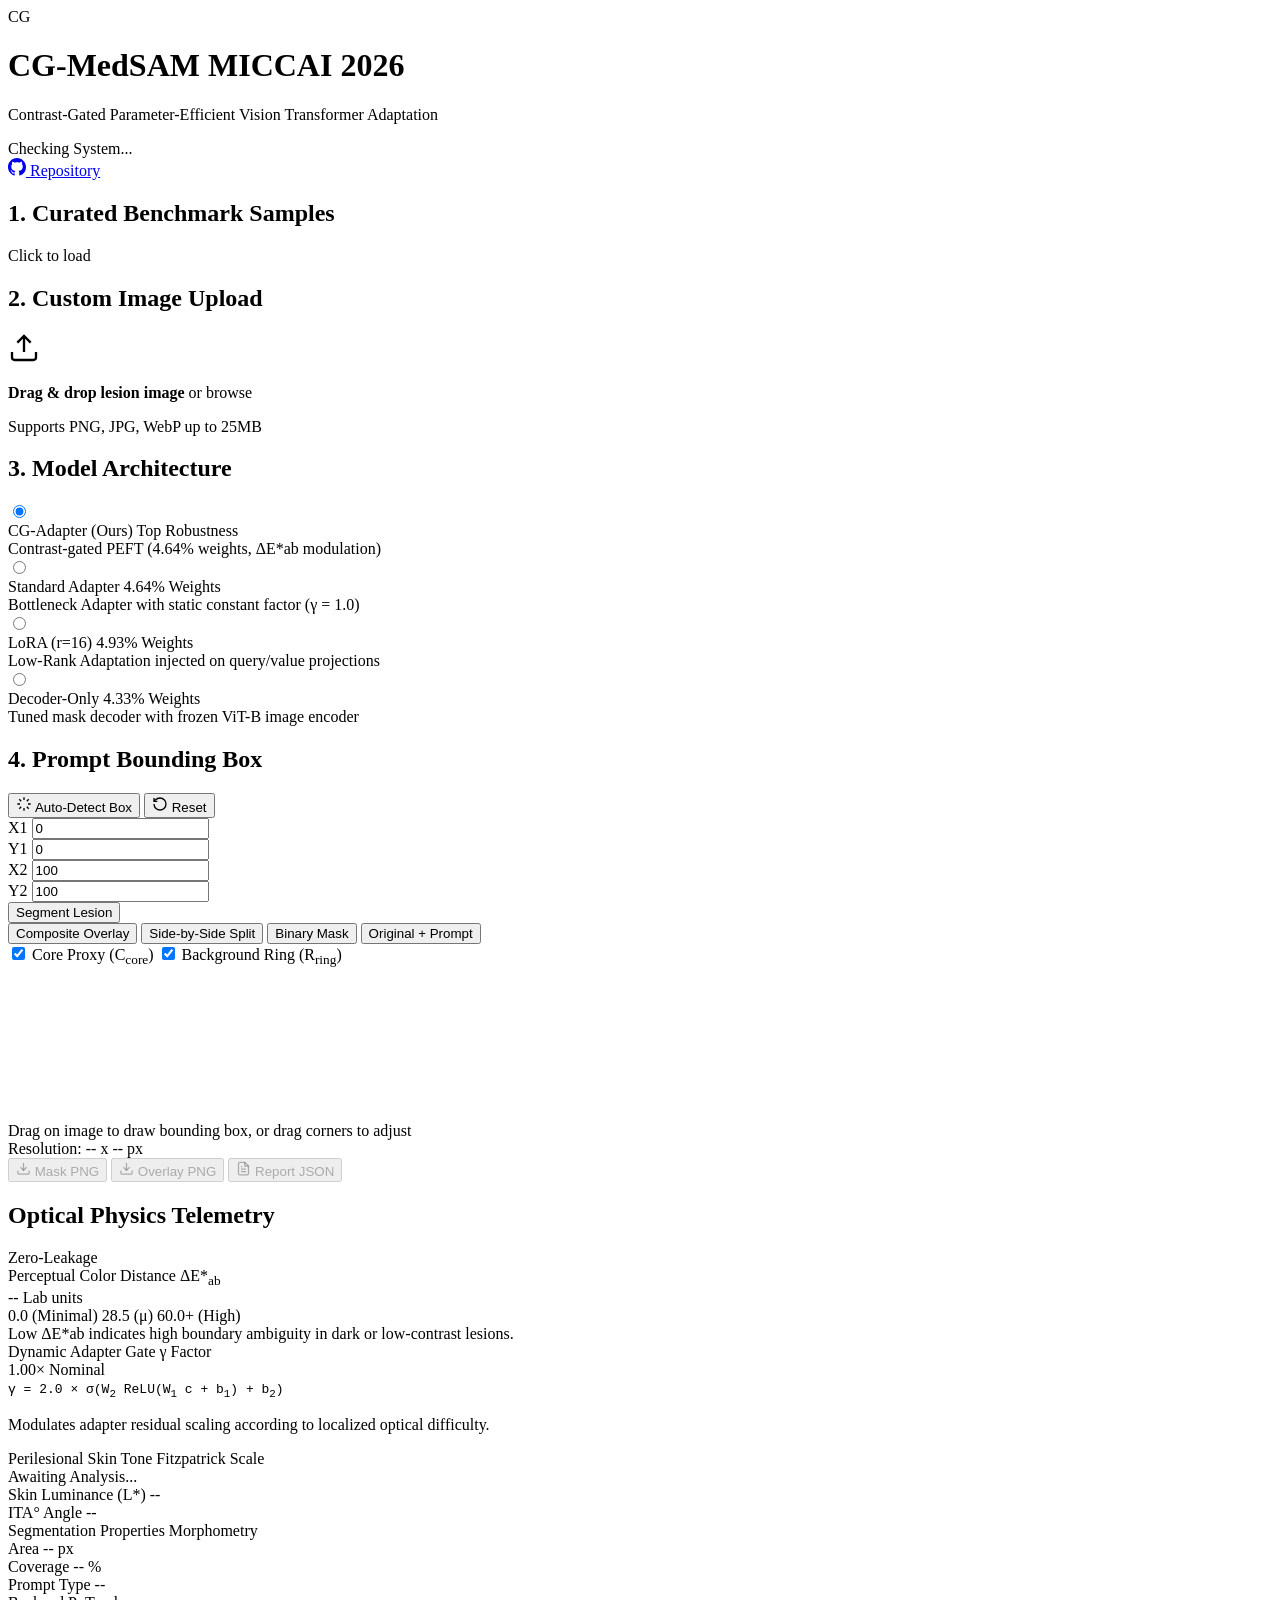
==== web_demo/static/index.html @ afedfc79 "feat(demo): implement standalone inference CLI and interactive web demo - Authored root inference.py" ====
<!DOCTYPE html>
<html lang="en">
<head>
  <meta charset="UTF-8">
  <meta name="viewport" content="width=device-width, initial-scale=1.0">
  <title>CG-MedSAM | Contrast-Gated Skin Lesion Segmentation Demo</title>
  <meta name="description" content="Interactive clinical demonstration of CG-MedSAM: Contrast-gated parameter-efficient foundation model adaptation for skin-tone-robust lesion segmentation across Fitzpatrick skin types.">
  <link rel="preconnect" href="https://fonts.googleapis.com">
  <link rel="preconnect" href="https://fonts.gstatic.com" crossorigin>
  <link href="https://fonts.googleapis.com/css2?family=Inter:wght@300;400;500;600;700&family=Outfit:wght@400;500;600;700;800&family=JetBrains+Mono:wght@400;500&display=swap" rel="stylesheet">
  <link rel="stylesheet" href="/static/styles.css">
</head>
<body>
  <div class="app-container">
    <!-- Top Navigation Bar -->
    <header class="app-header">
      <div class="brand-group">
        <div class="brand-logo-badge">CG</div>
        <div class="brand-text">
          <h1 class="brand-title">CG-MedSAM <span class="badge-tag">MICCAI 2026</span></h1>
          <p class="brand-subtitle">Contrast-Gated Parameter-Efficient Vision Transformer Adaptation</p>
        </div>
      </div>
      <div class="header-actions">
        <div class="status-indicator" id="statusPill">
          <span class="pulse-dot"></span>
          <span class="status-label" id="statusLabel">Checking System...</span>
        </div>
        <a href="https://github.com/raju-sah/MedSAM-For-Skin-Segmentation" target="_blank" class="nav-btn ghost-btn" id="githubLink">
          <svg width="18" height="18" viewBox="0 0 24 24" fill="currentColor"><path d="M12 0C5.37 0 0 5.37 0 12c0 5.31 3.435 9.795 8.205 11.385.6.105.825-.255.825-.57 0-.285-.015-1.23-.015-2.235-3.015.555-3.795-.735-4.035-1.41-.135-.345-.72-1.41-1.23-1.695-.42-.225-1.02-.78-.015-.795.945-.015 1.62.87 1.845 1.23 1.08 1.815 2.805 1.305 3.495.99.105-.78.42-1.305.765-1.605-2.67-.3-5.46-1.335-5.46-5.925 0-1.305.465-2.385 1.23-3.225-.12-.3-.54-1.53.12-3.18 0 0 1.005-.315 3.3 1.23.96-.27 1.98-.405 3-.405s2.04.135 3 .405c2.295-1.56 3.3-1.23 3.3-1.23.66 1.65.24 2.88.12 3.18.765.84 1.23 1.905 1.23 3.225 0 4.605-2.805 5.625-5.475 5.925.435.375.81 1.095.81 2.22 0 1.605-.015 2.895-.015 3.3 0 .315.225.69.825.57A12.02 12.02 0 0024 12c0-6.63-5.37-12-12-12z"/></svg>
          Repository
        </a>
      </div>
    </header>

    <!-- Main Workspace Grid -->
    <main class="workspace-grid">
      <!-- Left Panel: Input & Controls -->
      <aside class="panel control-panel">
        <!-- Sample Selector -->
        <section class="control-section">
          <div class="section-header">
            <h2 class="section-title">1. Curated Benchmark Samples</h2>
            <span class="section-hint">Click to load</span>
          </div>
          <div class="sample-cards-grid" id="sampleCardsContainer">
            <!-- Populated dynamically via JS -->
          </div>
        </section>

        <!-- Custom Upload -->
        <section class="control-section">
          <div class="section-header">
            <h2 class="section-title">2. Custom Image Upload</h2>
          </div>
          <div class="upload-dropzone" id="dropzone">
            <input type="file" id="fileInput" accept="image/jpeg,image/png,image/webp" hidden>
            <div class="upload-content">
              <svg class="upload-icon" width="32" height="32" viewBox="0 0 24 24" fill="none" stroke="currentColor" stroke-width="1.75">
                <path d="M21 15v4a2 2 0 0 1-2 2H5a2 2 0 0 1-2-2v-4"></path>
                <polyline points="17 8 12 3 7 8"></polyline>
                <line x1="12" y1="3" x2="12" y2="15"></line>
              </svg>
              <p class="upload-text"><strong>Drag & drop lesion image</strong> or <span class="highlight-link">browse</span></p>
              <span class="upload-specs">Supports PNG, JPG, WebP up to 25MB</span>
            </div>
          </div>
        </section>

        <!-- Model Architecture Selector -->
        <section class="control-section">
          <div class="section-header">
            <h2 class="section-title">3. Model Architecture</h2>
          </div>
          <div class="model-select-group">
            <label class="model-option active" data-model="cg_adapter">
              <input type="radio" name="modelChoice" value="cg_adapter" checked>
              <div class="model-meta">
                <div class="model-name-row">
                  <span class="model-name">CG-Adapter (Ours)</span>
                  <span class="pill-badge recommended">Top Robustness</span>
                </div>
                <span class="model-desc">Contrast-gated PEFT (4.64% weights, ΔE*ab modulation)</span>
              </div>
            </label>

            <label class="model-option" data-model="standard_adapter">
              <input type="radio" name="modelChoice" value="standard_adapter">
              <div class="model-meta">
                <div class="model-name-row">
                  <span class="model-name">Standard Adapter</span>
                  <span class="pill-badge baseline">4.64% Weights</span>
                </div>
                <span class="model-desc">Bottleneck Adapter with static constant factor (γ = 1.0)</span>
              </div>
            </label>

            <label class="model-option" data-model="lora">
              <input type="radio" name="modelChoice" value="lora">
              <div class="model-meta">
                <div class="model-name-row">
                  <span class="model-name">LoRA (r=16)</span>
                  <span class="pill-badge baseline">4.93% Weights</span>
                </div>
                <span class="model-desc">Low-Rank Adaptation injected on query/value projections</span>
              </div>
            </label>

            <label class="model-option" data-model="decoder_only">
              <input type="radio" name="modelChoice" value="decoder_only">
              <div class="model-meta">
                <div class="model-name-row">
                  <span class="model-name">Decoder-Only</span>
                  <span class="pill-badge baseline">4.33% Weights</span>
                </div>
                <span class="model-desc">Tuned mask decoder with frozen ViT-B image encoder</span>
              </div>
            </label>
          </div>
        </section>

        <!-- Prompt Actions -->
        <section class="control-section">
          <div class="section-header">
            <h2 class="section-title">4. Prompt Bounding Box</h2>
          </div>
          <div class="prompt-action-row">
            <button type="button" class="btn secondary-btn" id="btnAutoPrompt">
              <svg width="16" height="16" viewBox="0 0 24 24" fill="none" stroke="currentColor" stroke-width="2"><path d="M12 2v4M12 18v4M4.93 4.93l2.83 2.83M16.24 16.24l2.83 2.83M2 12h4M18 12h4M4.93 19.07l2.83-2.83M16.24 7.76l2.83-2.83"/></svg>
              Auto-Detect Box
            </button>
            <button type="button" class="btn ghost-btn" id="btnResetBox">
              <svg width="16" height="16" viewBox="0 0 24 24" fill="none" stroke="currentColor" stroke-width="2"><path d="M3 12a9 9 0 1 0 9-9 9.75 9.75 0 0 0-6.74 2.74L3 8"/><path d="M3 3v5h5"/></svg>
              Reset
            </button>
          </div>

          <div class="coord-inputs-grid">
            <div class="input-field">
              <label>X1</label>
              <input type="number" id="inputX1" value="0" min="0">
            </div>
            <div class="input-field">
              <label>Y1</label>
              <input type="number" id="inputY1" value="0" min="0">
            </div>
            <div class="input-field">
              <label>X2</label>
              <input type="number" id="inputX2" value="100" min="1">
            </div>
            <div class="input-field">
              <label>Y2</label>
              <input type="number" id="inputY2" value="100" min="1">
            </div>
          </div>
        </section>

        <!-- Run Segment Button -->
        <button type="button" class="btn primary-action-btn" id="btnRunSegment">
          <span class="btn-spinner" id="segmentSpinner"></span>
          <span class="btn-text" id="segmentBtnText">Segment Lesion</span>
        </button>
      </aside>

      <!-- Center Panel: Interactive Canvas & Visualizer -->
      <section class="panel visualizer-panel">
        <div class="visualizer-header">
          <div class="tab-pill-group" id="viewModeGroup">
            <button type="button" class="tab-pill active" data-view="overlay">Composite Overlay</button>
            <button type="button" class="tab-pill" data-view="split">Side-by-Side Split</button>
            <button type="button" class="tab-pill" data-view="mask">Binary Mask</button>
            <button type="button" class="tab-pill" data-view="original">Original + Prompt</button>
          </div>
          <div class="canvas-toggles">
            <label class="toggle-label" title="Show zero-leakage eroded core (50% shrink)">
              <input type="checkbox" id="toggleCoreBox" checked>
              <span class="toggle-custom core-check"></span>
              <span>Core Proxy (C<sub>core</sub>)</span>
            </label>
            <label class="toggle-label" title="Show perilesional background ring (25% expansion)">
              <input type="checkbox" id="toggleRingBox" checked>
              <span class="toggle-custom ring-check"></span>
              <span>Background Ring (R<sub>ring</sub>)</span>
            </label>
          </div>
        </div>

        <!-- Canvas Container -->
        <div class="canvas-viewport" id="viewport">
          <canvas id="mainCanvas"></canvas>
          <div class="canvas-overlay-ui" id="canvasHint">
            <span>Drag on image to draw bounding box, or drag corners to adjust</span>
          </div>
        </div>

        <!-- Canvas Footer / Export -->
        <div class="visualizer-footer">
          <div class="dimensions-display" id="dimDisplay">
            Resolution: <span id="imgDimText">-- x -- px</span>
          </div>
          <div class="export-actions">
            <button type="button" class="btn action-sub-btn" id="btnDownloadMask" disabled>
              <svg width="15" height="15" viewBox="0 0 24 24" fill="none" stroke="currentColor" stroke-width="2"><path d="M21 15v4a2 2 0 0 1-2 2H5a2 2 0 0 1-2-2v-4"/><polyline points="7 10 12 15 17 10"/><line x1="12" y1="15" x2="12" y2="3"/></svg>
              Mask PNG
            </button>
            <button type="button" class="btn action-sub-btn" id="btnDownloadOverlay" disabled>
              <svg width="15" height="15" viewBox="0 0 24 24" fill="none" stroke="currentColor" stroke-width="2"><path d="M21 15v4a2 2 0 0 1-2 2H5a2 2 0 0 1-2-2v-4"/><polyline points="7 10 12 15 17 10"/><line x1="12" y1="15" x2="12" y2="3"/></svg>
              Overlay PNG
            </button>
            <button type="button" class="btn action-sub-btn" id="btnDownloadTelemetry" disabled>
              <svg width="15" height="15" viewBox="0 0 24 24" fill="none" stroke="currentColor" stroke-width="2"><path d="M14 2H6a2 2 0 0 0-2 2v16a2 2 0 0 0 2 2h12a2 2 0 0 0 2-2V8z"/><polyline points="14 2 14 8 20 8"/><line x1="16" y1="13" x2="8" y2="13"/><line x1="16" y1="17" x2="8" y2="17"/><polyline points="10 9 9 9 8 9"/></svg>
              Report JSON
            </button>
          </div>
        </div>
      </section>

      <!-- Right Panel: Real-Time Physics & Skin Equity Telemetry -->
      <aside class="panel telemetry-panel">
        <div class="telemetry-header">
          <h2 class="section-title">Optical Physics Telemetry</h2>
          <span class="telemetry-live-badge">Zero-Leakage</span>
        </div>

        <!-- Gauge 1: CIE Lab Color Distance Delta E*ab -->
        <div class="metric-card">
          <div class="metric-card-header">
            <span class="metric-label">Perceptual Color Distance</span>
            <span class="metric-symbol">&Delta;E*<sub>ab</sub></span>
          </div>
          <div class="gauge-row">
            <div class="circular-metric">
              <span class="metric-big-num" id="deltaENum">--</span>
              <span class="metric-unit">Lab units</span>
            </div>
            <div class="gauge-bar-wrapper">
              <div class="gauge-track">
                <div class="gauge-fill" id="deltaEBar" style="width: 0%;"></div>
              </div>
              <div class="gauge-labels">
                <span>0.0 (Minimal)</span>
                <span>28.5 (&mu;)</span>
                <span>60.0+ (High)</span>
              </div>
            </div>
          </div>
          <div class="metric-footnote" id="deltaEFootnote">
            Low &Delta;E*ab indicates high boundary ambiguity in dark or low-contrast lesions.
          </div>
        </div>

        <!-- Gauge 2: Dynamic Adapter Gate Gamma -->
        <div class="metric-card highlight-card">
          <div class="metric-card-header">
            <span class="metric-label">Dynamic Adapter Gate</span>
            <span class="metric-symbol">&gamma; Factor</span>
          </div>
          <div class="gate-value-row">
            <span class="gate-big-val" id="gammaNum">1.00&times;</span>
            <span class="gate-badge" id="gammaBadge">Nominal</span>
          </div>
          <div class="formula-box">
            <code>&gamma; = 2.0 &times; &sigma;(W<sub>2</sub> ReLU(W<sub>1</sub> c + b<sub>1</sub>) + b<sub>2</sub>)</code>
          </div>
          <p class="gate-explanation" id="gammaExplanation">
            Modulates adapter residual scaling according to localized optical difficulty.
          </p>
        </div>

        <!-- Card 3: Estimated Skin Tone Cohort -->
        <div class="metric-card">
          <div class="metric-card-header">
            <span class="metric-label">Perilesional Skin Tone</span>
            <span class="metric-symbol">Fitzpatrick Scale</span>
          </div>
          <div class="skin-cohort-chip" id="skinCohortChip">
            <span class="tone-circle" id="toneCircle"></span>
            <span class="tone-name" id="toneName">Awaiting Analysis...</span>
          </div>
          <div class="skin-submetrics">
            <div class="submetric-col">
              <span class="sub-label">Skin Luminance (L*)</span>
              <span class="sub-val" id="skinLuminanceVal">--</span>
            </div>
            <div class="submetric-col">
              <span class="sub-label">ITA&deg; Angle</span>
              <span class="sub-val" id="itaVal">--</span>
            </div>
          </div>
        </div>

        <!-- Card 4: Geometric Lesion Properties -->
        <div class="metric-card">
          <div class="metric-card-header">
            <span class="metric-label">Segmentation Properties</span>
            <span class="metric-symbol">Morphometry</span>
          </div>
          <div class="morph-grid">
            <div class="morph-item">
              <span class="morph-key">Area</span>
              <span class="morph-val" id="lesionAreaVal">-- px</span>
            </div>
            <div class="morph-item">
              <span class="morph-key">Coverage</span>
              <span class="morph-val" id="lesionCoverageVal">-- %</span>
            </div>
            <div class="morph-item">
              <span class="morph-key">Prompt Type</span>
              <span class="morph-val" id="promptTypeVal">--</span>
            </div>
            <div class="morph-item">
              <span class="morph-key">Backend</span>
              <span class="morph-val" id="backendVal">PyTorch</span>
            </div>
          </div>
        </div>
      </aside>
    </main>
  </div>

  <script src="/static/app.js"></script>
</body>
</html>
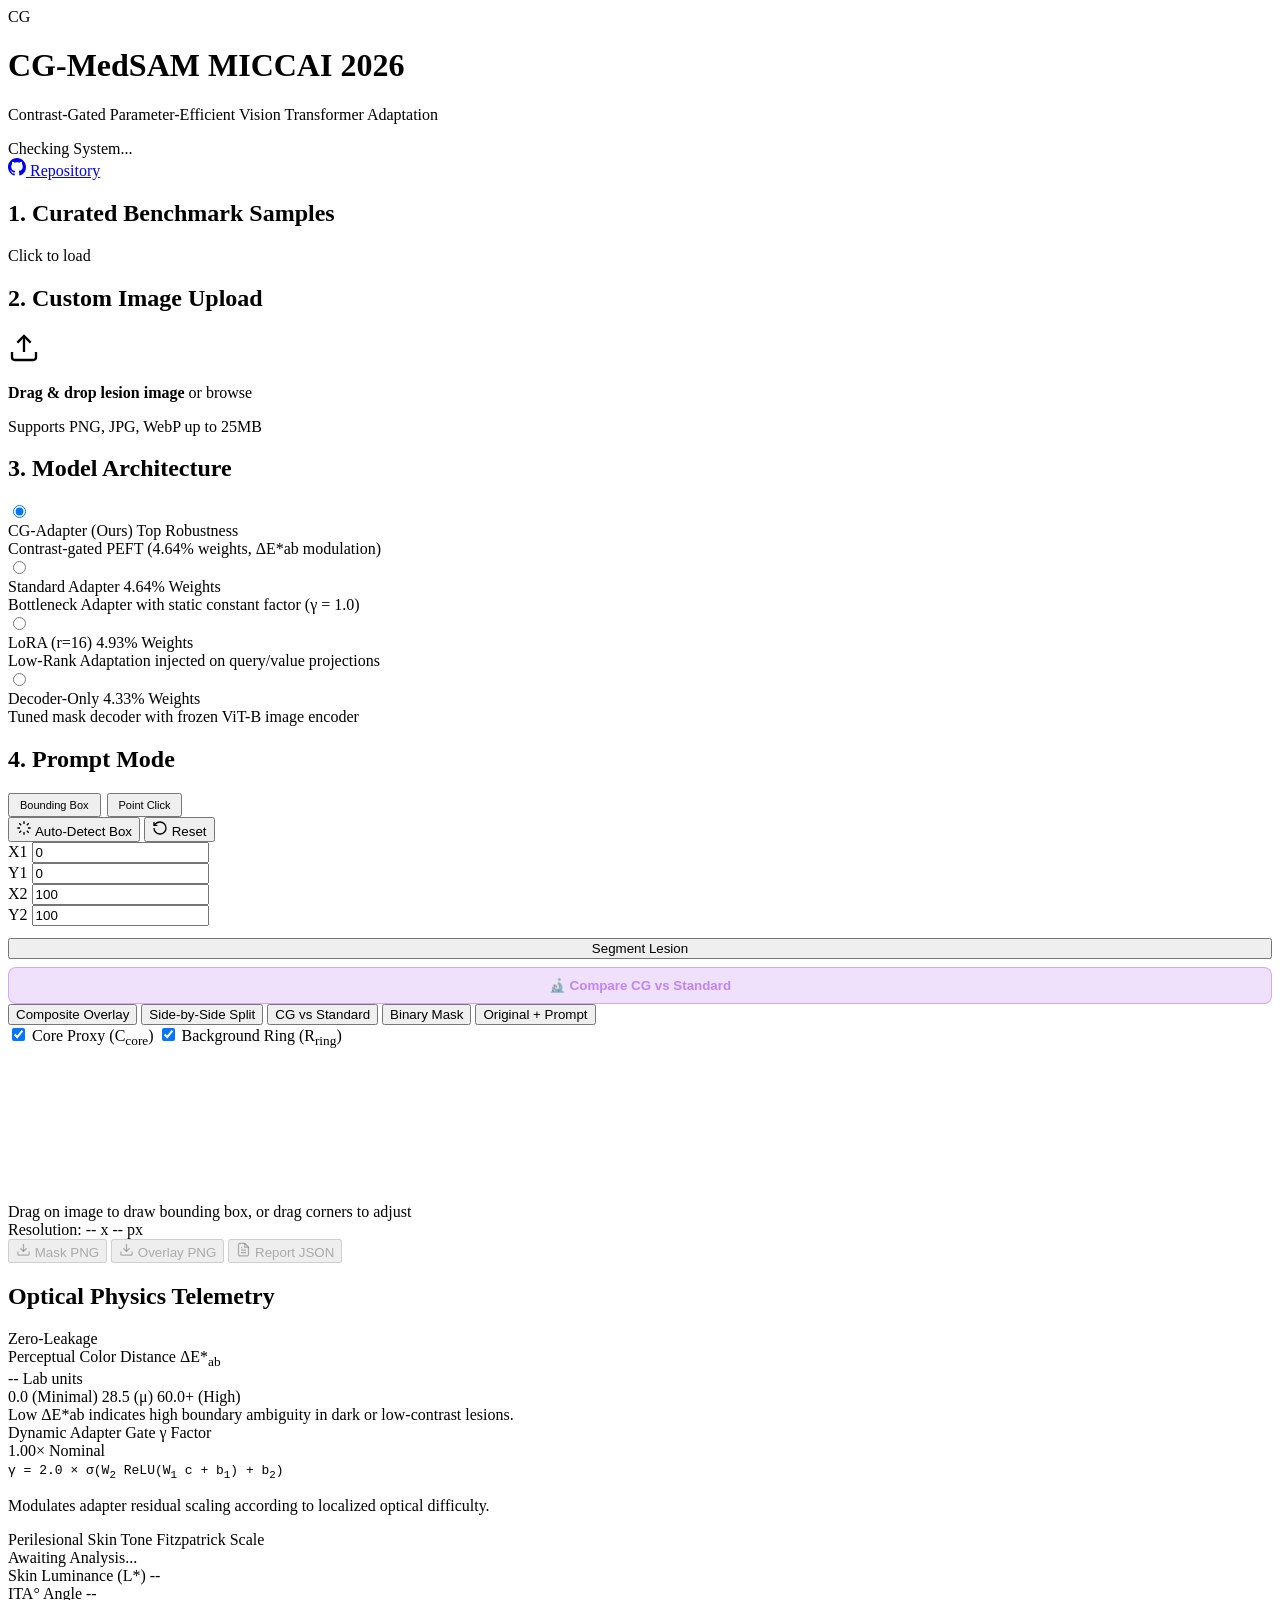
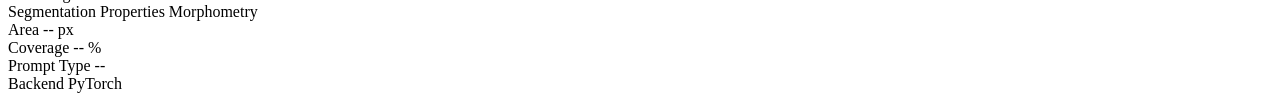
==== commit b1f3cbc6: "feat(demo): add multi-model comparison mode and interactive point-prompting" ====
--- a/web_demo/static/index.html
+++ b/web_demo/static/index.html
@@ -122,44 +122,73 @@
         <!-- Prompt Actions -->
         <section class="control-section">
           <div class="section-header">
-            <h2 class="section-title">4. Prompt Bounding Box</h2>
-          </div>
-          <div class="prompt-action-row">
-            <button type="button" class="btn secondary-btn" id="btnAutoPrompt">
-              <svg width="16" height="16" viewBox="0 0 24 24" fill="none" stroke="currentColor" stroke-width="2"><path d="M12 2v4M12 18v4M4.93 4.93l2.83 2.83M16.24 16.24l2.83 2.83M2 12h4M18 12h4M4.93 19.07l2.83-2.83M16.24 7.76l2.83-2.83"/></svg>
-              Auto-Detect Box
-            </button>
-            <button type="button" class="btn ghost-btn" id="btnResetBox">
-              <svg width="16" height="16" viewBox="0 0 24 24" fill="none" stroke="currentColor" stroke-width="2"><path d="M3 12a9 9 0 1 0 9-9 9.75 9.75 0 0 0-6.74 2.74L3 8"/><path d="M3 3v5h5"/></svg>
-              Reset
-            </button>
-          </div>
-
-          <div class="coord-inputs-grid">
-            <div class="input-field">
-              <label>X1</label>
-              <input type="number" id="inputX1" value="0" min="0">
-            </div>
-            <div class="input-field">
-              <label>Y1</label>
-              <input type="number" id="inputY1" value="0" min="0">
-            </div>
-            <div class="input-field">
-              <label>X2</label>
-              <input type="number" id="inputX2" value="100" min="1">
-            </div>
-            <div class="input-field">
-              <label>Y2</label>
-              <input type="number" id="inputY2" value="100" min="1">
+            <h2 class="section-title">4. Prompt Mode</h2>
+            <div class="prompt-mode-tabs" id="promptModeTabs" style="display: flex; gap: 6px;">
+              <button type="button" class="btn ghost-btn active" id="btnModeBox" style="padding: 4px 10px; font-size: 11px;">Bounding Box</button>
+              <button type="button" class="btn ghost-btn" id="btnModePoint" style="padding: 4px 10px; font-size: 11px;">Point Click</button>
+            </div>
+          </div>
+          <div id="boxControlsGroup">
+            <div class="prompt-action-row">
+              <button type="button" class="btn secondary-btn" id="btnAutoPrompt">
+                <svg width="16" height="16" viewBox="0 0 24 24" fill="none" stroke="currentColor" stroke-width="2"><path d="M12 2v4M12 18v4M4.93 4.93l2.83 2.83M16.24 16.24l2.83 2.83M2 12h4M18 12h4M4.93 19.07l2.83-2.83M16.24 7.76l2.83-2.83"/></svg>
+                Auto-Detect Box
+              </button>
+              <button type="button" class="btn ghost-btn" id="btnResetBox">
+                <svg width="16" height="16" viewBox="0 0 24 24" fill="none" stroke="currentColor" stroke-width="2"><path d="M3 12a9 9 0 1 0 9-9 9.75 9.75 0 0 0-6.74 2.74L3 8"/><path d="M3 3v5h5"/></svg>
+                Reset
+              </button>
+            </div>
+
+            <div class="coord-inputs-grid">
+              <div class="input-field">
+                <label>X1</label>
+                <input type="number" id="inputX1" value="0" min="0">
+              </div>
+              <div class="input-field">
+                <label>Y1</label>
+                <input type="number" id="inputY1" value="0" min="0">
+              </div>
+              <div class="input-field">
+                <label>X2</label>
+                <input type="number" id="inputX2" value="100" min="1">
+              </div>
+              <div class="input-field">
+                <label>Y2</label>
+                <input type="number" id="inputY2" value="100" min="1">
+              </div>
+            </div>
+          </div>
+          <div id="pointControlsGroup" style="display: none; padding-top: 6px;">
+            <p style="font-size: 11px; color: #94a3b8; margin-bottom: 8px;">Click on lesion center to place <strong>Foreground point</strong>. Right-click for <strong>Background skin</strong>.</p>
+            <div class="coord-inputs-grid">
+              <div class="input-field">
+                <label>FG X</label>
+                <input type="number" id="inputFgX" value="0" readonly>
+              </div>
+              <div class="input-field">
+                <label>FG Y</label>
+                <input type="number" id="inputFgY" value="0" readonly>
+              </div>
+              <div class="input-field">
+                <label>Radius</label>
+                <input type="number" id="inputRadius" value="30" min="10" max="150">
+              </div>
             </div>
           </div>
         </section>
 
-        <!-- Run Segment Button -->
-        <button type="button" class="btn primary-action-btn" id="btnRunSegment">
-          <span class="btn-spinner" id="segmentSpinner"></span>
-          <span class="btn-text" id="segmentBtnText">Segment Lesion</span>
-        </button>
+        <!-- Action Buttons Stack -->
+        <div class="action-buttons-stack" style="display: flex; flex-direction: column; gap: 8px; margin-top: 12px;">
+          <button type="button" class="btn primary-action-btn" id="btnRunSegment">
+            <span class="btn-spinner" id="segmentSpinner"></span>
+            <span class="btn-text" id="segmentBtnText">Segment Lesion</span>
+          </button>
+          <button type="button" class="btn secondary-btn" id="btnRunCompare" style="background: rgba(147, 51, 234, 0.15); border: 1px solid rgba(168, 85, 247, 0.4); color: #c084fc; font-weight: 600; padding: 10px; cursor: pointer; border-radius: 8px; display: flex; align-items: center; justify-content: center; gap: 6px;">
+            <span class="btn-spinner" id="compareSpinner" style="display: none;"></span>
+            <span class="btn-text" id="compareBtnText">🔬 Compare CG vs Standard</span>
+          </button>
+        </div>
       </aside>
 
       <!-- Center Panel: Interactive Canvas & Visualizer -->
@@ -168,6 +197,7 @@
           <div class="tab-pill-group" id="viewModeGroup">
             <button type="button" class="tab-pill active" data-view="overlay">Composite Overlay</button>
             <button type="button" class="tab-pill" data-view="split">Side-by-Side Split</button>
+            <button type="button" class="tab-pill" data-view="compare">CG vs Standard</button>
             <button type="button" class="tab-pill" data-view="mask">Binary Mask</button>
             <button type="button" class="tab-pill" data-view="original">Original + Prompt</button>
           </div>
